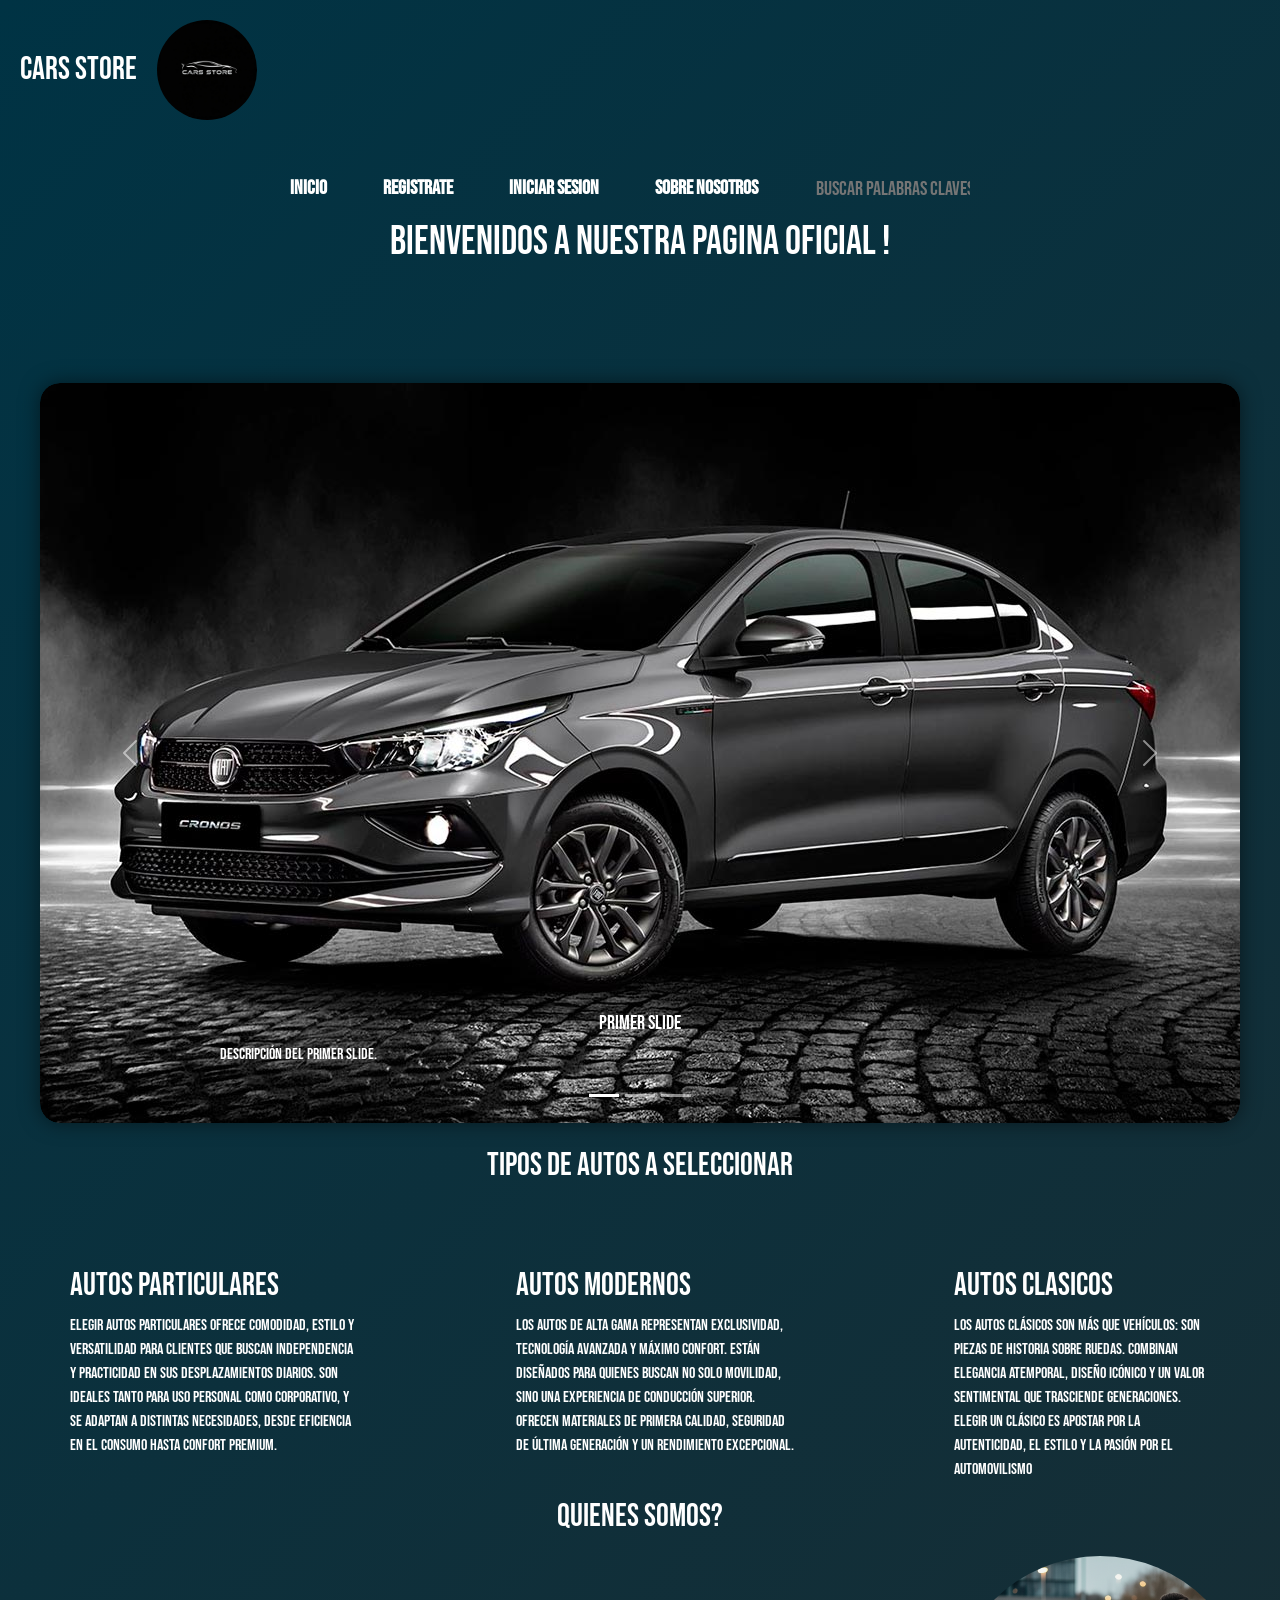
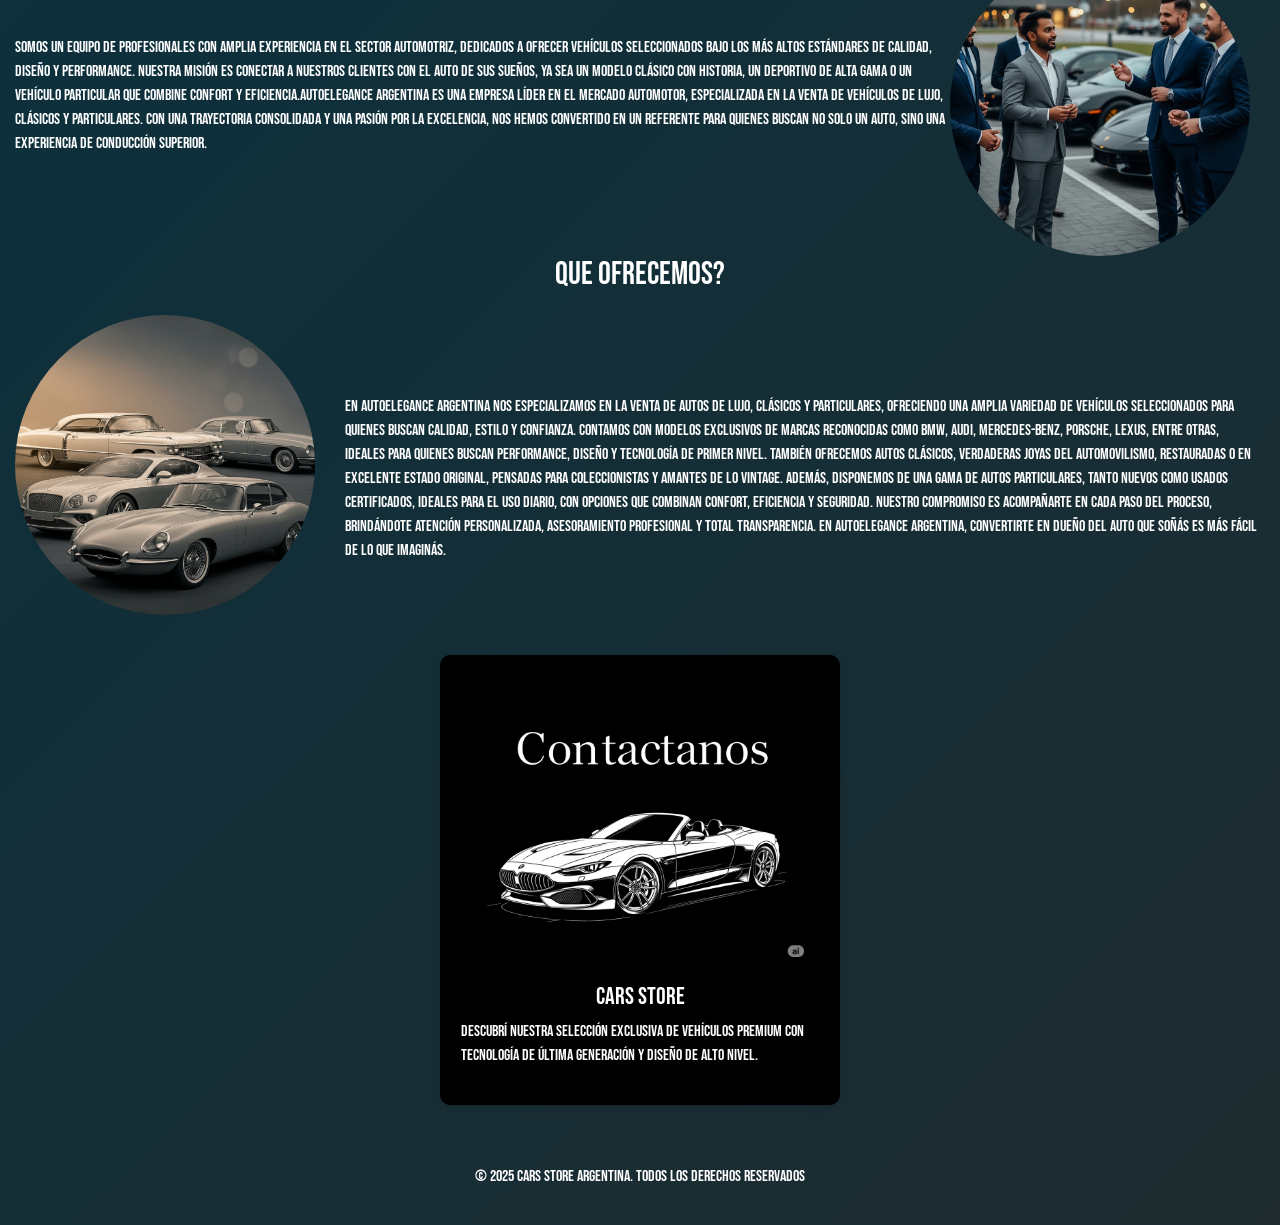
==== index.html @ 805cecf4 "se agrega proyecto integrador tramo2" ====
<!DOCTYPE html>
<html lang="es">
<head>
    <meta charset="UTF-8">
<meta name="viewport" content="width=device-width, initial-scale=1.0">
    <link rel="stylesheet" href="style.css">
    <link href="https://cdn.jsdelivr.net/npm/bootstrap@5.3.6/dist/css/bootstrap.min.css" rel="stylesheet" integrity="sha384-4Q6Gf2aSP4eDXB8Miphtr37CMZZQ5oXLH2yaXMJ2w8e2ZtHTl7GptT4jmndRuHDT" crossorigin="anonymous">
<link rel="preconnect" href="https://fonts.googleapis.com">
<link rel="preconnect" href="https://fonts.gstatic.com" crossorigin>
<link href="https://fonts.googleapis.com/css2?family=Bebas+Neue&display=swap" rel="stylesheet">


    <title>Proyecto 44573185</title>

    <div class="titulo">
            <p>  Cars Store </p>
    <div class="logo1">
<img src="img/logo.png" alt="">
        </div>
    </div>
    
</head>
<body>
    <header>
       <header>
<nav>
<div class="barra">
<ol>

<li><a href="index.html">Inicio</a></li>  
<li><a href="register.html">Registrate</a></li>    
<li><a href="loger.html">Iniciar Sesion</a></li>  
<li><a href="#quienesSon">Sobre Nosotros</a></li>
<li><input type="search" placeholder="Buscar palabras claves" style="background-color: transparent; color: white; border-style: none;"></li>

    
</ol>
</div>
</nav>
<h1 id="Inicio"> Bienvenidos a nuestra pagina oficial !</h1>
</header><br>
    
   
 <div class="carousel-container">
    <div id="carouselExampleCaptions" class="carousel slide" data-bs-ride="carousel">
      <div class="carousel-indicators">
        <button type="button" data-bs-target="#carouselExampleCaptions" data-bs-slide-to="0" class="active" aria-current="true" aria-label="Slide 1"></button>
        <button type="button" data-bs-target="#carouselExampleCaptions" data-bs-slide-to="1" aria-label="Slide 2"></button>
        <button type="button" data-bs-target="#carouselExampleCaptions" data-bs-slide-to="2" aria-label="Slide 3"></button>
      </div>
      <div class="carousel-inner">
        <div class="carousel-item active">
          <img src="img/auto1.jpg" class="d-block w-100" alt="Auto 1">
          <div class="carousel-caption d-none d-md-block">
            <h5>Primer Slide</h5>
            <p>Descripción del primer slide.</p>
          </div>
        </div>
        <div class="carousel-item">
          <img src="img/auto2.jpg" class="d-block w-100" alt="Auto 2">
          <div class="carousel-caption d-none d-md-block">
            <h5>Segundo Slide</h5>
            <p>Descripción del segundo slide.</p>
          </div>
        </div>
        <div class="carousel-item">
          <img src="img/auto3.jpg" class="d-block w-100" alt="Auto 3">
          <div class="carousel-caption d-none d-md-block">
            <h5>Tercer Slide</h5>
            <p>Descripción del tercer slide.</p>
          </div>
        </div>
      </div>
      <button class="carousel-control-prev" type="button" data-bs-target="#carouselExampleCaptions" data-bs-slide="prev">
        <span class="carousel-control-prev-icon" aria-hidden="true"></span>
        <span class="visually-hidden">Anterior</span>
      </button>
      <button class="carousel-control-next" type="button" data-bs-target="#carouselExampleCaptions" data-bs-slide="next">
        <span class="carousel-control-next-icon" aria-hidden="true"></span>
        <span class="visually-hidden">Siguiente</span>
      </button>
    </div>
  </div>



 <br><h2 class="tipos3"> Tipos de autos a seleccionar</h2>

 <br><div class="contenedor">
    <div class="caja">
<h2>Autos Particulares</h2>
<p>Elegir autos particulares ofrece comodidad, estilo y versatilidad para clientes que buscan independencia y practicidad en sus desplazamientos diarios. Son ideales tanto para uso personal como corporativo, y se adaptan a distintas necesidades, desde eficiencia en el consumo hasta confort premium.</p>
    </div>
    <div class="caja">
<h2>Autos Modernos</h2>
<p>Los autos de alta gama representan exclusividad, tecnología avanzada y máximo confort. Están diseñados para quienes buscan no solo movilidad, sino una experiencia de conducción superior. Ofrecen materiales de primera calidad, seguridad de última generación y un rendimiento excepcional. </p>
    </div>
    <div class="caja">
<h2>Autos Clasicos</h2>
<p>Los autos clásicos son más que vehículos: son piezas de historia sobre ruedas. Combinan elegancia atemporal, diseño icónico y un valor sentimental que trasciende generaciones. Elegir un clásico es apostar por la autenticidad, el estilo y la pasión por el automovilismo</p>
    </div>
    </div>
  </div>

<div class="presentacion">
   <h2 id="quienesSon">Quienes somos?</h2>
  <div class="card1">
<p>Somos un equipo de profesionales con amplia experiencia en el sector automotriz, dedicados a ofrecer vehículos seleccionados bajo los más altos estándares de calidad, diseño y performance. Nuestra misión es conectar a nuestros clientes con el auto de sus sueños, ya sea un modelo clásico con historia, un deportivo de alta gama o un vehículo particular que combine confort y eficiencia.AutoElegance Argentina es una empresa líder en el mercado automotor, especializada en la venta de vehículos de lujo, clásicos y particulares. Con una trayectoria consolidada y una pasión por la excelencia, nos hemos convertido en un referente para quienes buscan no solo un auto, sino una experiencia de conducción superior.
</p>
<img src="img/empresarios.png" alt="">
 </div>


</div>



<div class="presentacion2">
   <h2 id="Oferta">Que ofrecemos?</h2>
  <div class="card2">
  <img src="img/autos.png" alt="">
<p>En AutoElegance Argentina nos especializamos en la venta de autos de lujo, clásicos y particulares, ofreciendo una amplia variedad de vehículos seleccionados para quienes buscan calidad, estilo y confianza. Contamos con modelos exclusivos de marcas reconocidas como BMW, Audi, Mercedes-Benz, Porsche, Lexus, entre otras, ideales para quienes buscan performance, diseño y tecnología de primer nivel. También ofrecemos autos clásicos, verdaderas joyas del automovilismo, restauradas o en excelente estado original, pensadas para coleccionistas y amantes de lo vintage. Además, disponemos de una gama de autos particulares, tanto nuevos como usados certificados, ideales para el uso diario, con opciones que combinan confort, eficiencia y seguridad. Nuestro compromiso es acompañarte en cada paso del proceso, brindándote atención personalizada, asesoramiento profesional y total transparencia. En AutoElegance Argentina, convertirte en dueño del auto que soñás es más fácil de lo que imaginás.</p>

 </div>


</div>

<divm class="contacto">
<div class="card-custom">
  <img src="img/Gemini_Generated_Image_pmpj4tpmpj4tpmpj.jpg" alt="Auto de lujo" class="animated-img">
  <h2>Cars Store</h2>
  <p>Descubrí nuestra selección exclusiva de vehículos premium con tecnología de última generación y diseño de alto nivel.</p>
</div>
</div>

<footer>
  <p> &copy; 2025 Cars Store Argentina. Todos los derechos reservados</p>
</footer>

 
<script src="https://cdn.jsdelivr.net/npm/bootstrap@5.3.6/dist/js/bootstrap.bundle.min.js" integrity="sha384-j1CDi7MgGQ12Z7Qab0qlWQ/Qqz24Gc6BM0thvEMVjHnfYGF0rmFCozFSxQBxwHKO" crossorigin="anonymous"></script>
</body>
---- style.css ----
/* General */
body {
  background: linear-gradient(-45deg, #0f0f0f, #1a1a1a, #292929, #003344);
  background-size: 400% 400%;
  animation: moverGradiente 20s ease infinite;
  margin: 0;
  font-family: "Bebas Neue", sans-serif;
  color: white;
}

@keyframes moverGradiente {
  0% { background-position: 0% 50%; }
  50% { background-position: 100% 50%; }
  100% { background-position: 0% 50%; }
}

p {
  text-align: start;
  font-family: "Bebas Neue", sans-serif;
  color: white;
}

/* Header y navegación */
header {
  text-align: center;
  color: white;
    font-family: "Bebas Neue", sans-serif;

}

nav {
  margin-top: 20px;
}

nav ol {
  display: flex;
  flex-wrap: wrap;
  justify-content: center;
  gap: 10px;
  margin: 0 auto;
  padding: 0;
  list-style: none;
}

nav li {
  padding: 10px 20px;
  border: 3px solid transparent;
  border-radius: 8px;
  transition: transform 0.3s ease, background-color 0.3s ease, color 0.3s ease;
  font-size: 20px;
}

nav li:hover {
  transform: scale(1.1);
  background-color: #222;
}

nav li:hover a {
  color: #00ffff;
}

nav a {
  color: white;
  text-decoration: none;
  font-weight: bold;
  display: block;
}

/* Título */
.titulo {
  display: flex;
  align-items: center;
  padding: 20px;
  gap: 20px;
}

.titulo img {
  width: 100px;
  height: 100px;
  border-radius: 70%;
}

.titulo p {
  margin: 0;
  font-size: 32px;
}

/* Carrusel */
.carousel-container {
  display: flex;
  justify-content: center;
  margin-top: 85px;
}

.carousel {
  width: 100%;
  max-width: 1200px;
  overflow: hidden;
  border-radius: 20px;
  box-shadow: 0 0 20px rgba(0, 0, 0, 0.5);
}

.carousel-item img {
  border-radius: 20px;
  width: 100%;
  height: auto;
}

/* Secciones */
.tipos3, .presentacion h2, .presentacion2 h2 {
  text-align: center;
  color: white;
}

/* Contenedor general */
.contenedor {
  display: flex;
  justify-content: space-between;
  gap: 20px;
  margin-top: 50px;
  color: white;
  text-align: justify;
}

.caja {
  margin: 0 70px;
}

/* Cards 1 y 2 */
.card1, .card2 {
  display: flex;
  margin-top: 20px;
  margin-left: 15px;
  text-align: justify;
}

.card1 img, .card2 img {
  height: 300px;
  width: 300px;
  margin-right: 30px;
  border-radius: 70%;
}

.card1 p, .card2 p {
  margin-top: 80px;
  text-align: start;
}

.card2 p {
  margin-right: 20px;
}

/* Card custom */
.card-custom {
  text-align: center;
  padding: 20px;
  border: 1px solid #000000;
  border-radius: 10px;
  max-width: 400px;
  margin: 40px auto;
  box-shadow: 0 4px 10px rgba(0, 0, 0, 0.1);
  background-color: #000000;
}

.animated-img {
  width: 100%;
  max-width: 350px;
  border-radius: 10px;
  transition: transform 0.4s ease;
}

.animated-img:hover {
  transform: scale(1.05);
}

.card-custom h2 {
  margin-top: 15px;
  font-size: 24px;
  color: white;
}

.card-custom p {
  font-size: 16px;
}

/* Registro */
.registro {
  max-width: 500px;
  margin: 40px auto;
  padding: 20px;
  background-color: #00000088;
  border-radius: 10px;
  box-shadow: 0 0 10px rgba(255, 255, 255, 0.1);
  text-align: center;
}

.registro input, .registro button {
  width: 100%;
  padding: 10px;
  border-radius: 5px;
  border: none;
  margin-bottom: 10px;
}

button.cta-button {
  background-color: #007bff;
  color: white;
  cursor: pointer;
}

/* Footer */
footer p{
  text-align: center;
  padding: 20px;
  
}

/* Tipografía adicional */
.bebas-neue-regular {
  font-family: "Bebas Neue", sans-serif;
  font-weight: 400;
  font-style: normal;
}

/* Responsive */
@media (max-width: 768px) {
  .titulo {
    flex-direction: column;
    align-items: center;
    text-align: center;
  }

  .card1, .card2 {
    flex-direction: column;
    align-items: center;
    margin-left: 0;
  }

  .card1 img, .card2 img {
    width: 80%;
    height: auto;
    margin: 10px 0;
  }

  .caja {
    margin: 10px;
  }

  nav ol {
    flex-direction: column;
    align-items: center;
    margin-left: 0;
  }

  .registro {
    margin: 20px;
    padding: 15px;
  }
}


h2{
    font-family: "Bebas Neue", sans-serif;

}
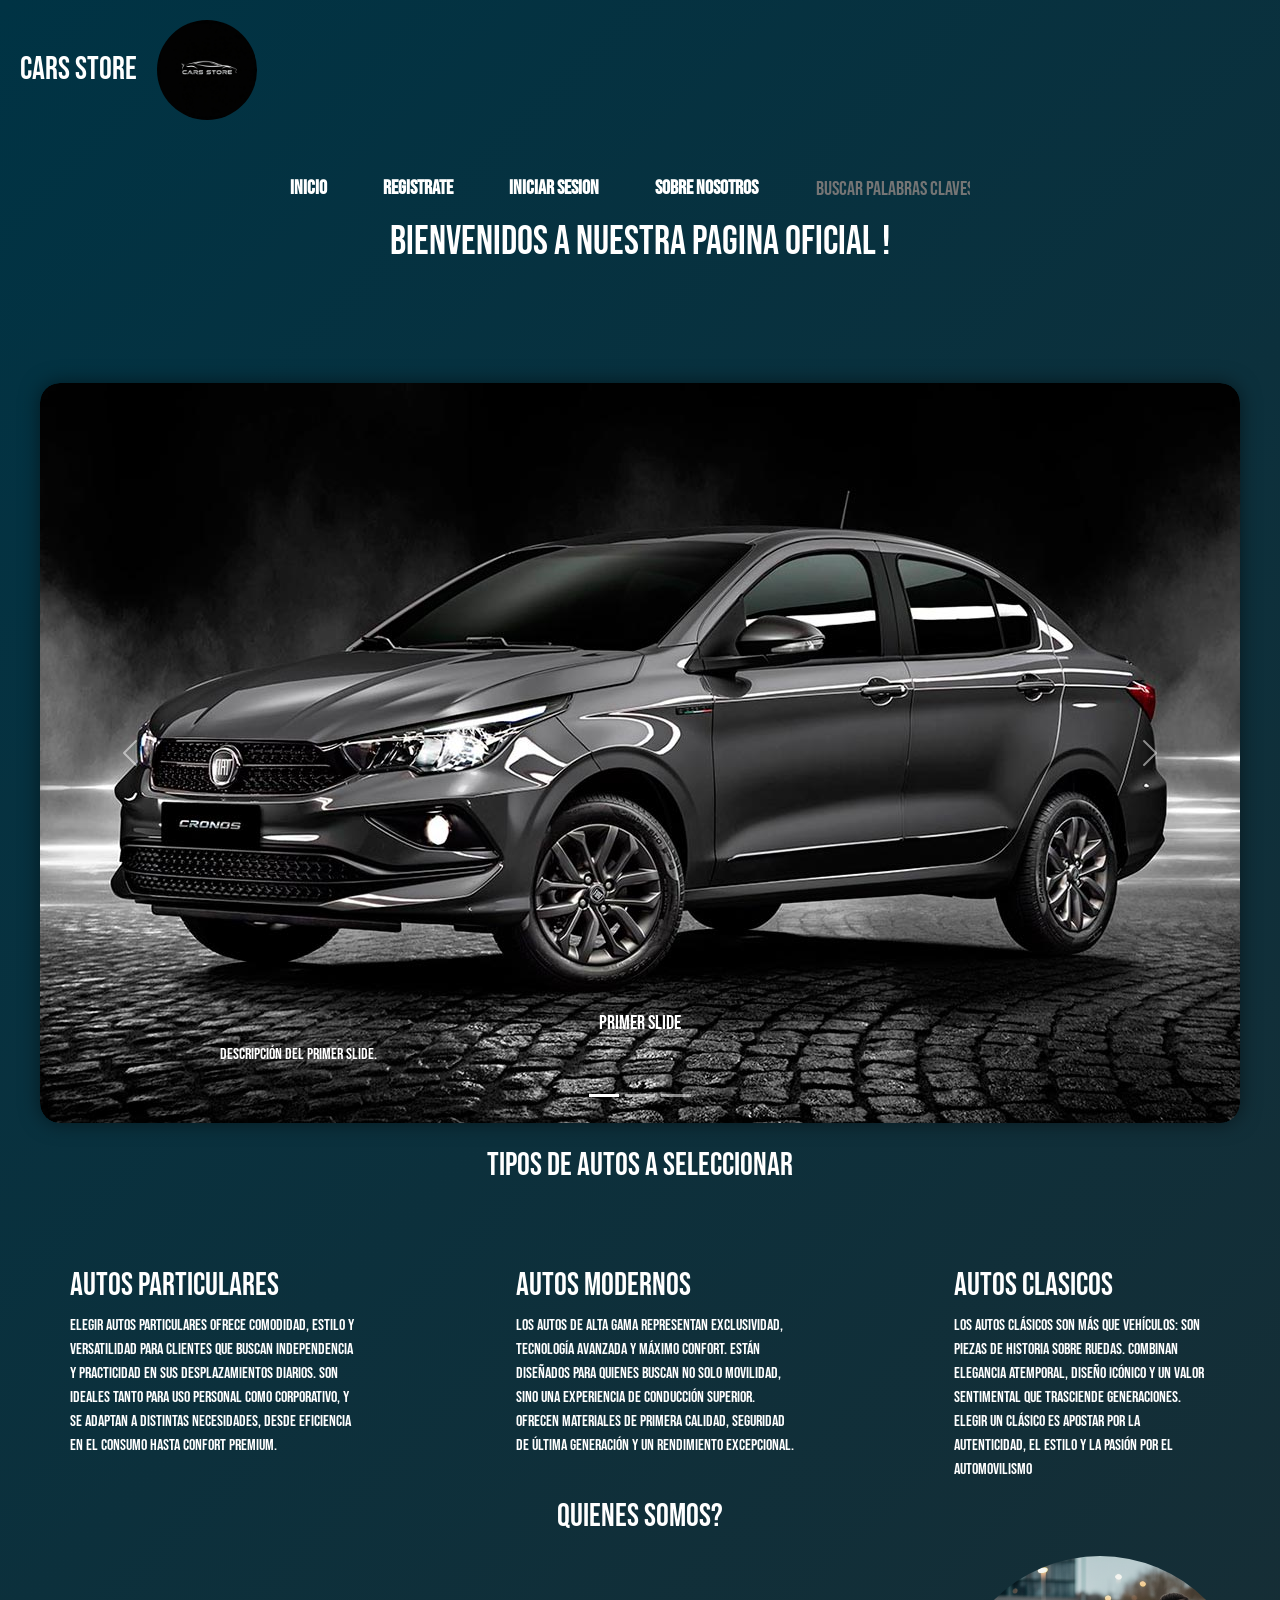
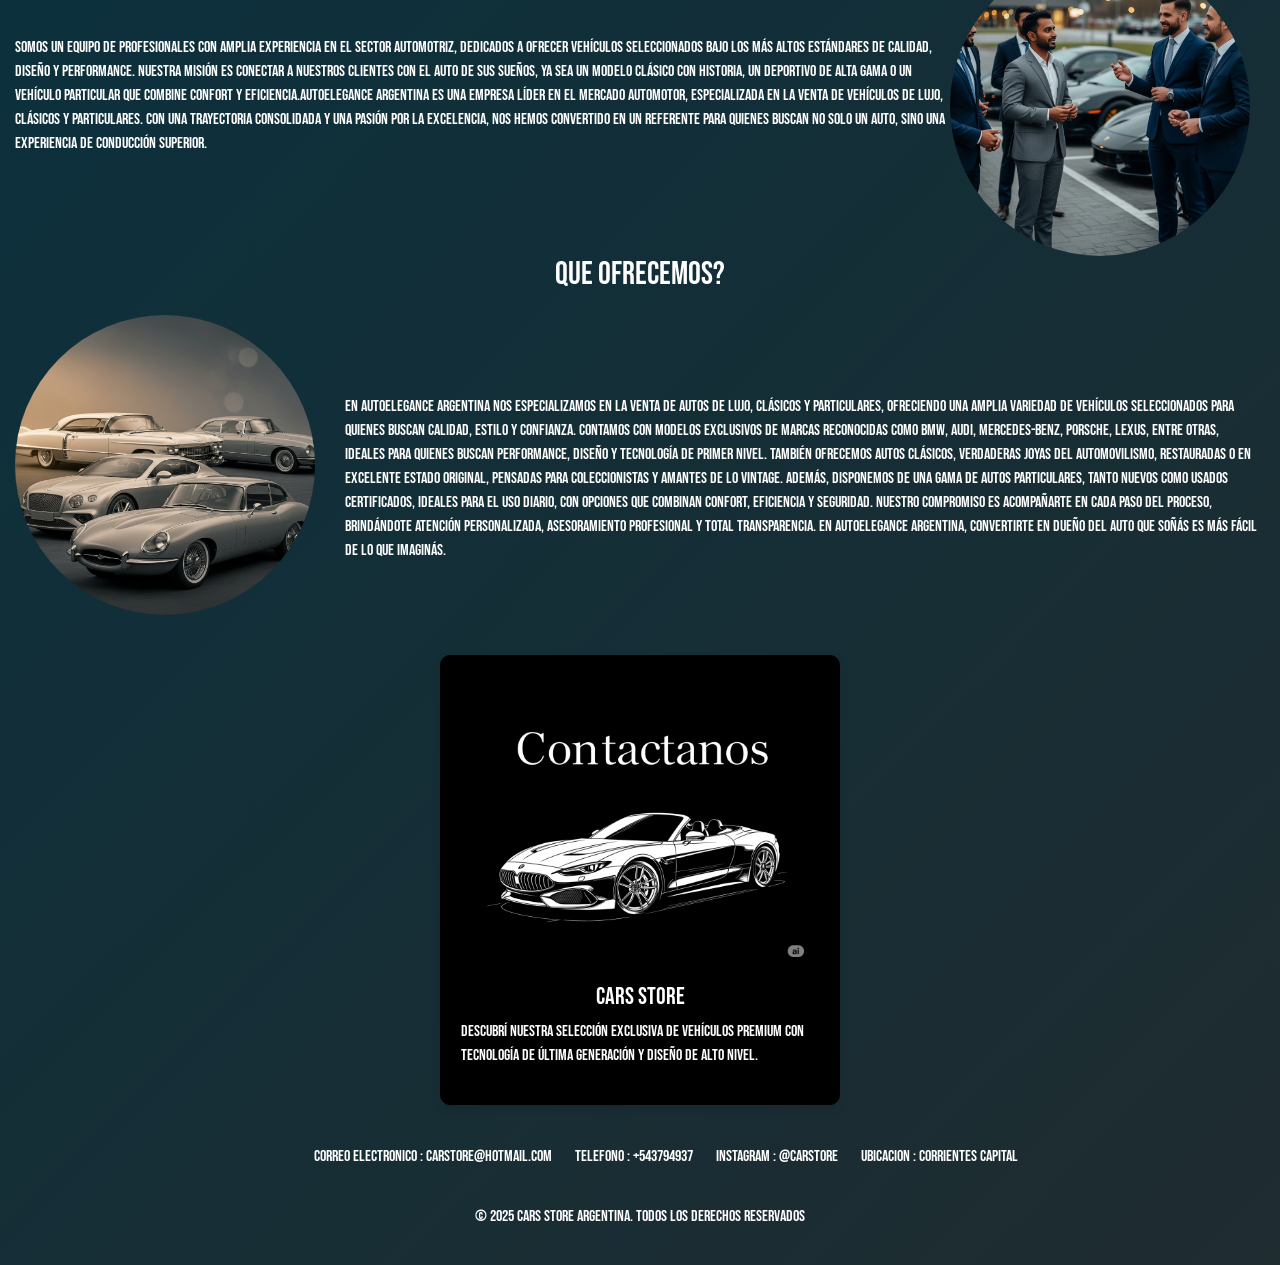
==== commit 7bf706f1: "se agrego info de contacto en el footer" ====
--- a/index.html
+++ b/index.html
@@ -135,6 +135,14 @@
 </div>
 
 <footer>
+  
+    <ol>
+        <li>Correo Electronico : carstore@hotmail.com</li>
+        <li>Telefono : +543794937</li>
+        <li>Instagram : @Carstore</li>
+        <li>Ubicacion : Corrientes Capital</li>
+    </ol>
+
   <p> &copy; 2025 Cars Store Argentina. Todos los derechos reservados</p>
 </footer>
 
--- a/style.css
+++ b/style.css
@@ -264,3 +264,12 @@
 
 }
 
+footer li {
+  color: white;
+  font-family: "Bebas Neue", sans-serif;
+  margin-left: 20px;
+  margin-top: 20px;
+  text-align: center;
+  list-style: none;
+  display: inline;
+}
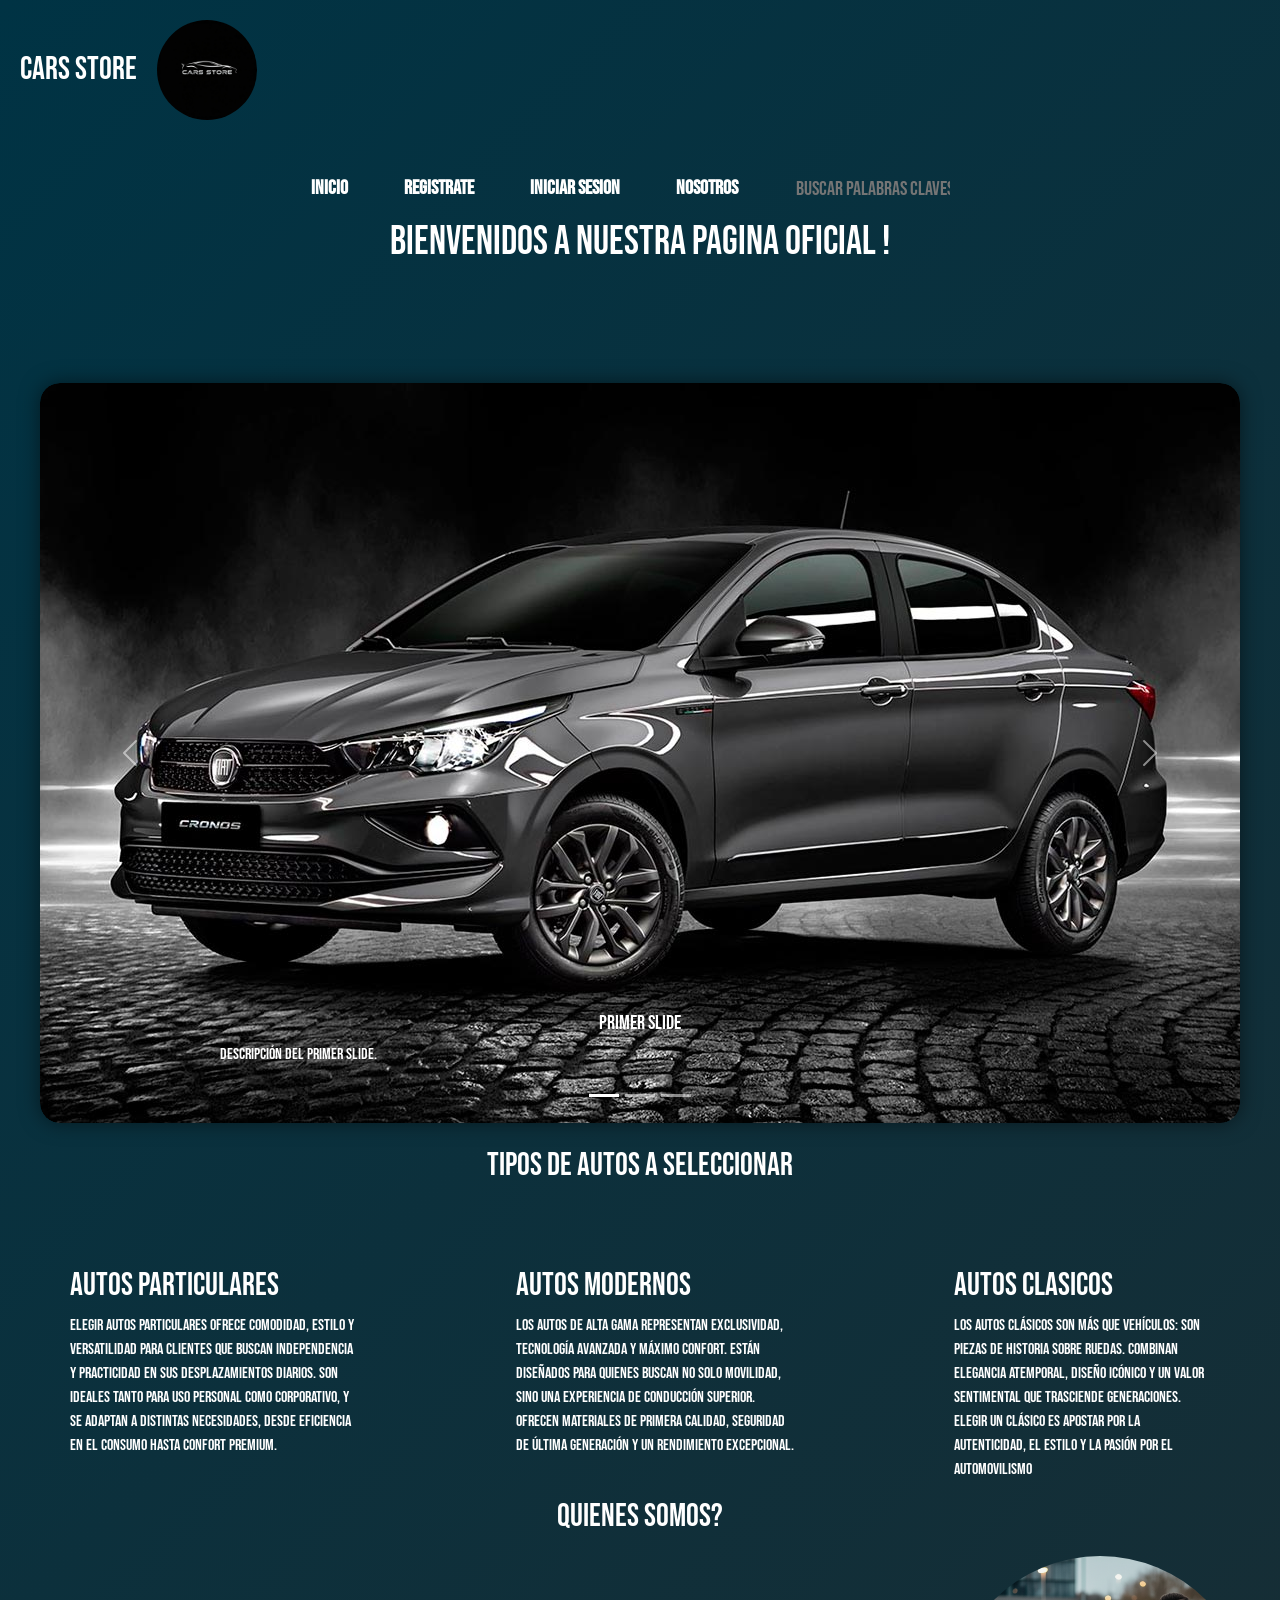
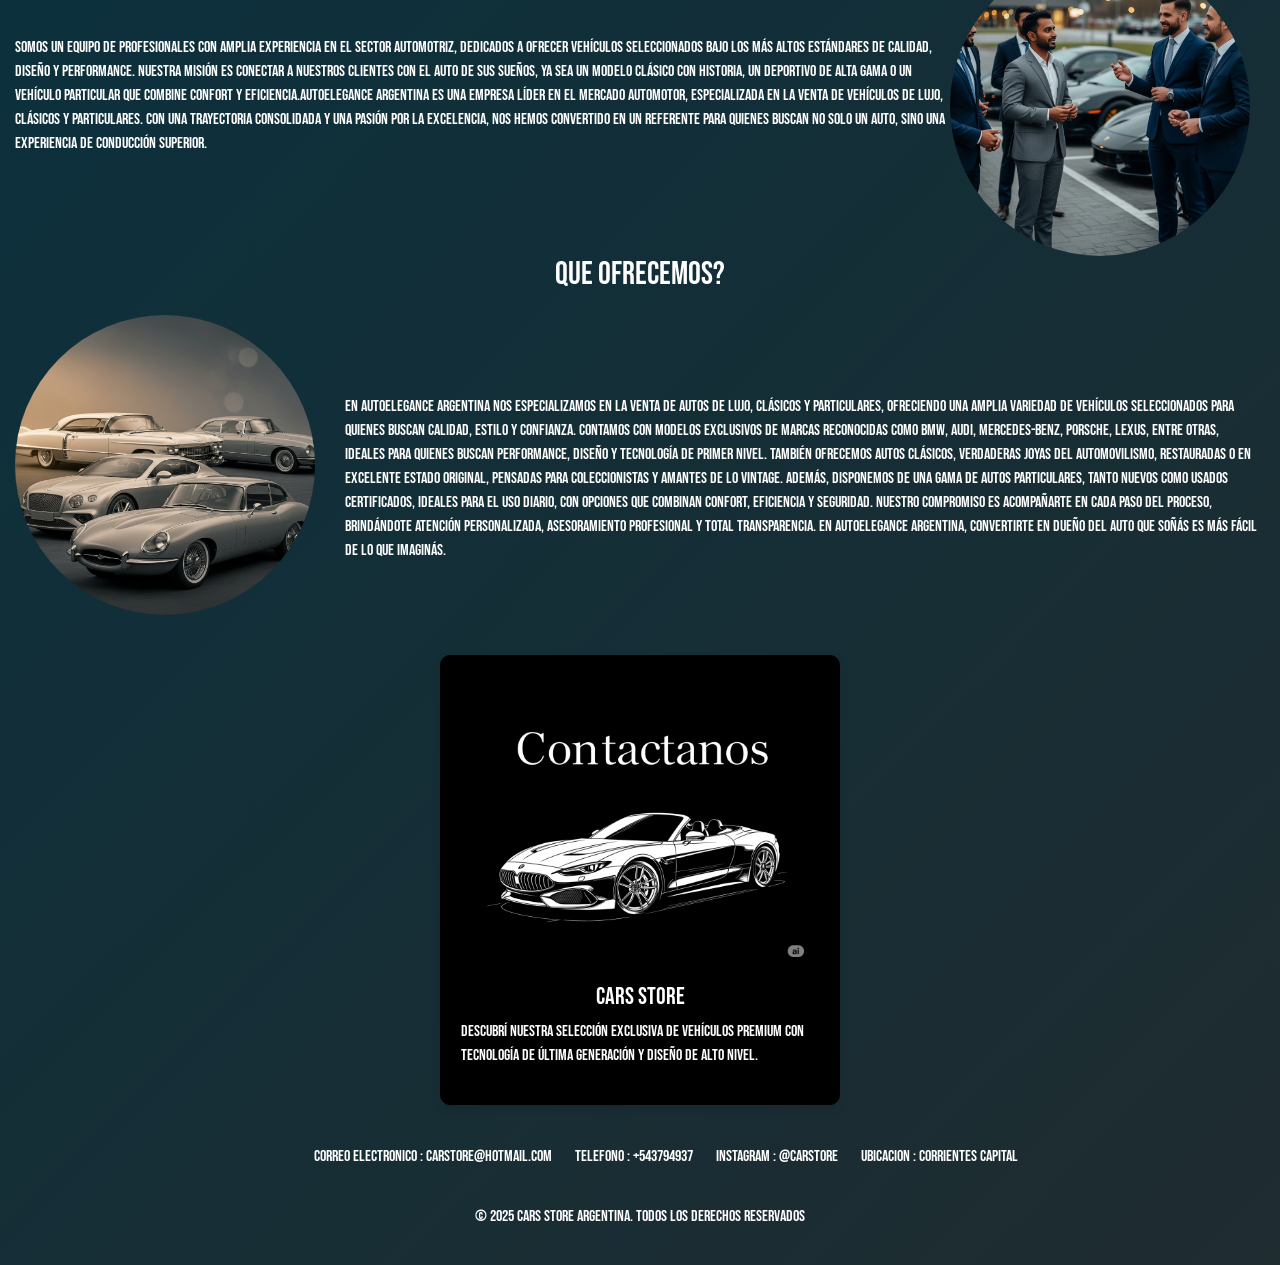
==== commit 93cbe0a0: "se agregro nuevo archivo llamado nosotros donde muestra info sobre el equipo de trabajo" ====
--- a/index.html
+++ b/index.html
@@ -30,7 +30,7 @@
 <li><a href="index.html">Inicio</a></li>  
 <li><a href="register.html">Registrate</a></li>    
 <li><a href="loger.html">Iniciar Sesion</a></li>  
-<li><a href="#quienesSon">Sobre Nosotros</a></li>
+<li><a href="nosotros.html">Nosotros</a></li>
 <li><input type="search" placeholder="Buscar palabras claves" style="background-color: transparent; color: white; border-style: none;"></li>
 
     
--- a/style.css
+++ b/style.css
@@ -272,4 +272,13 @@
   text-align: center;
   list-style: none;
   display: inline;
+}
+
+.general {
+ 
+  display: flex;
+  margin-top: 20px;
+  justify-content: space-around;
+  text-align: center;
+  
 }
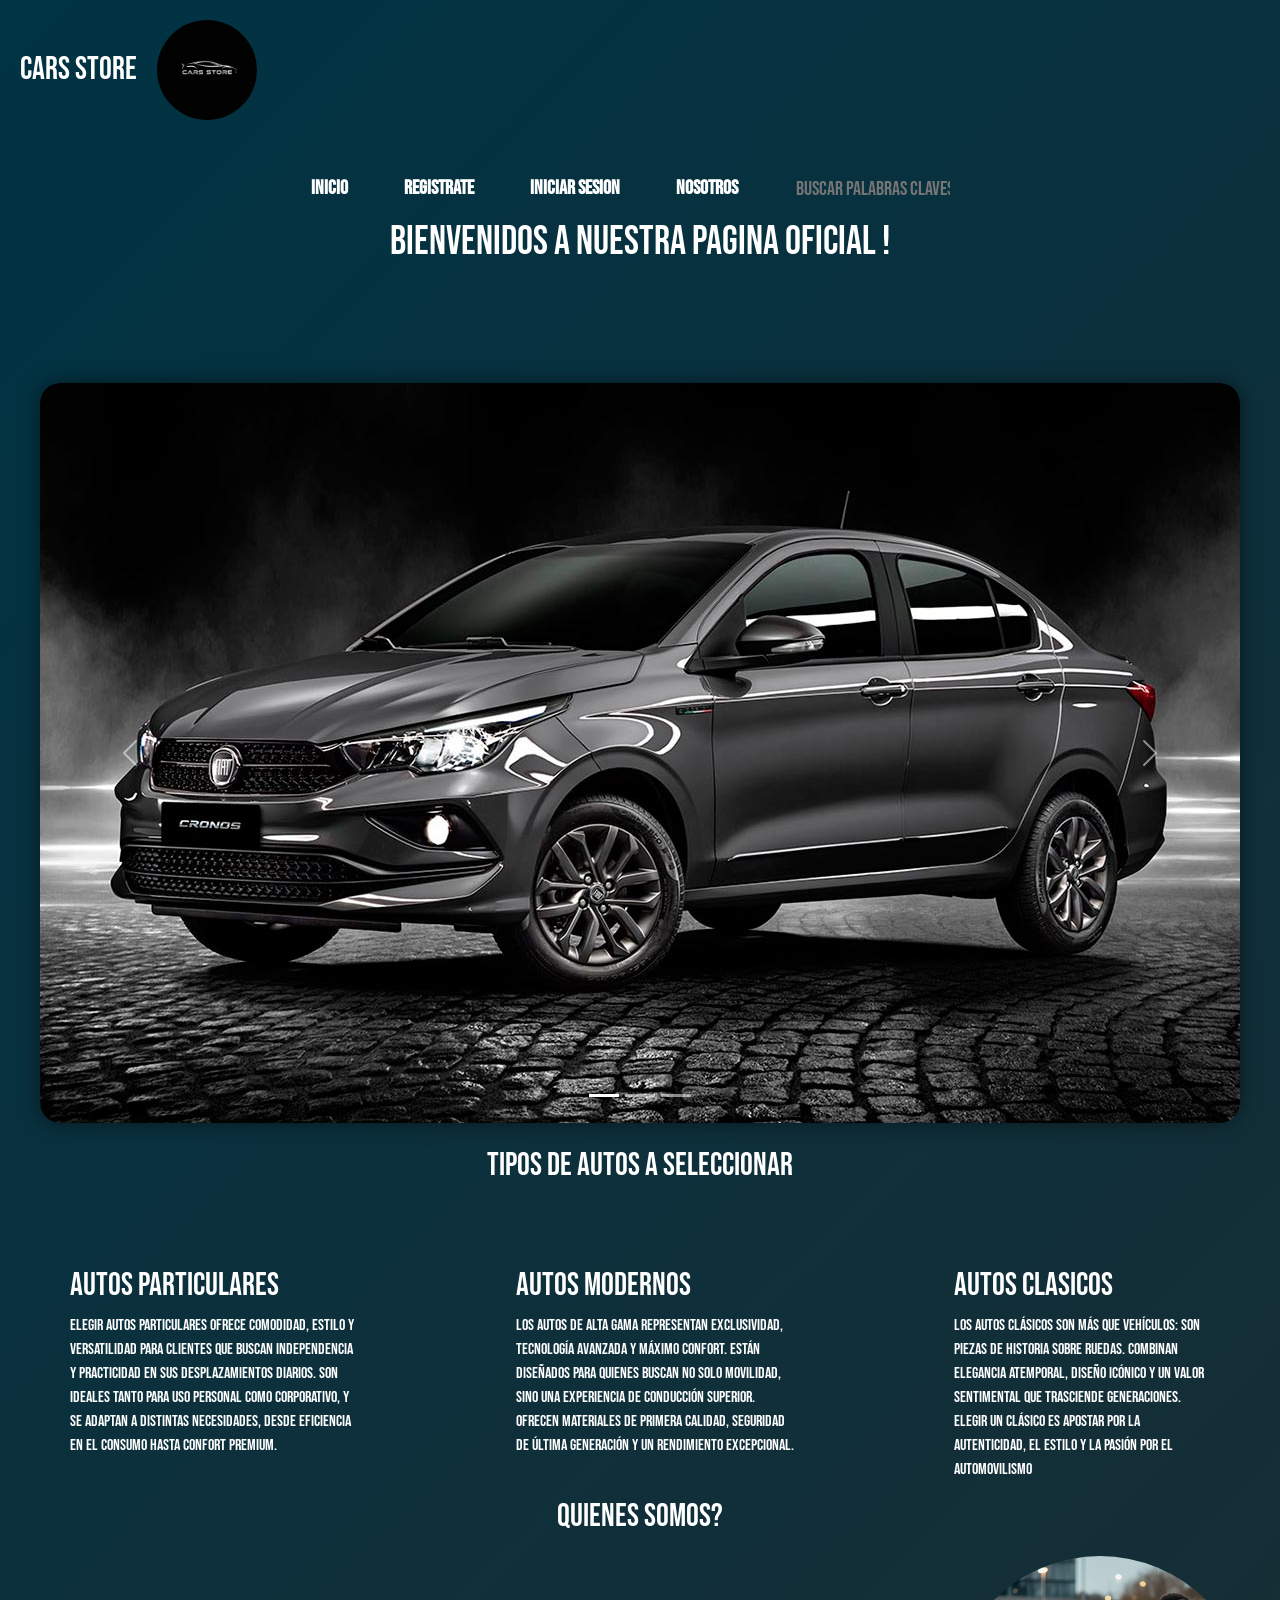
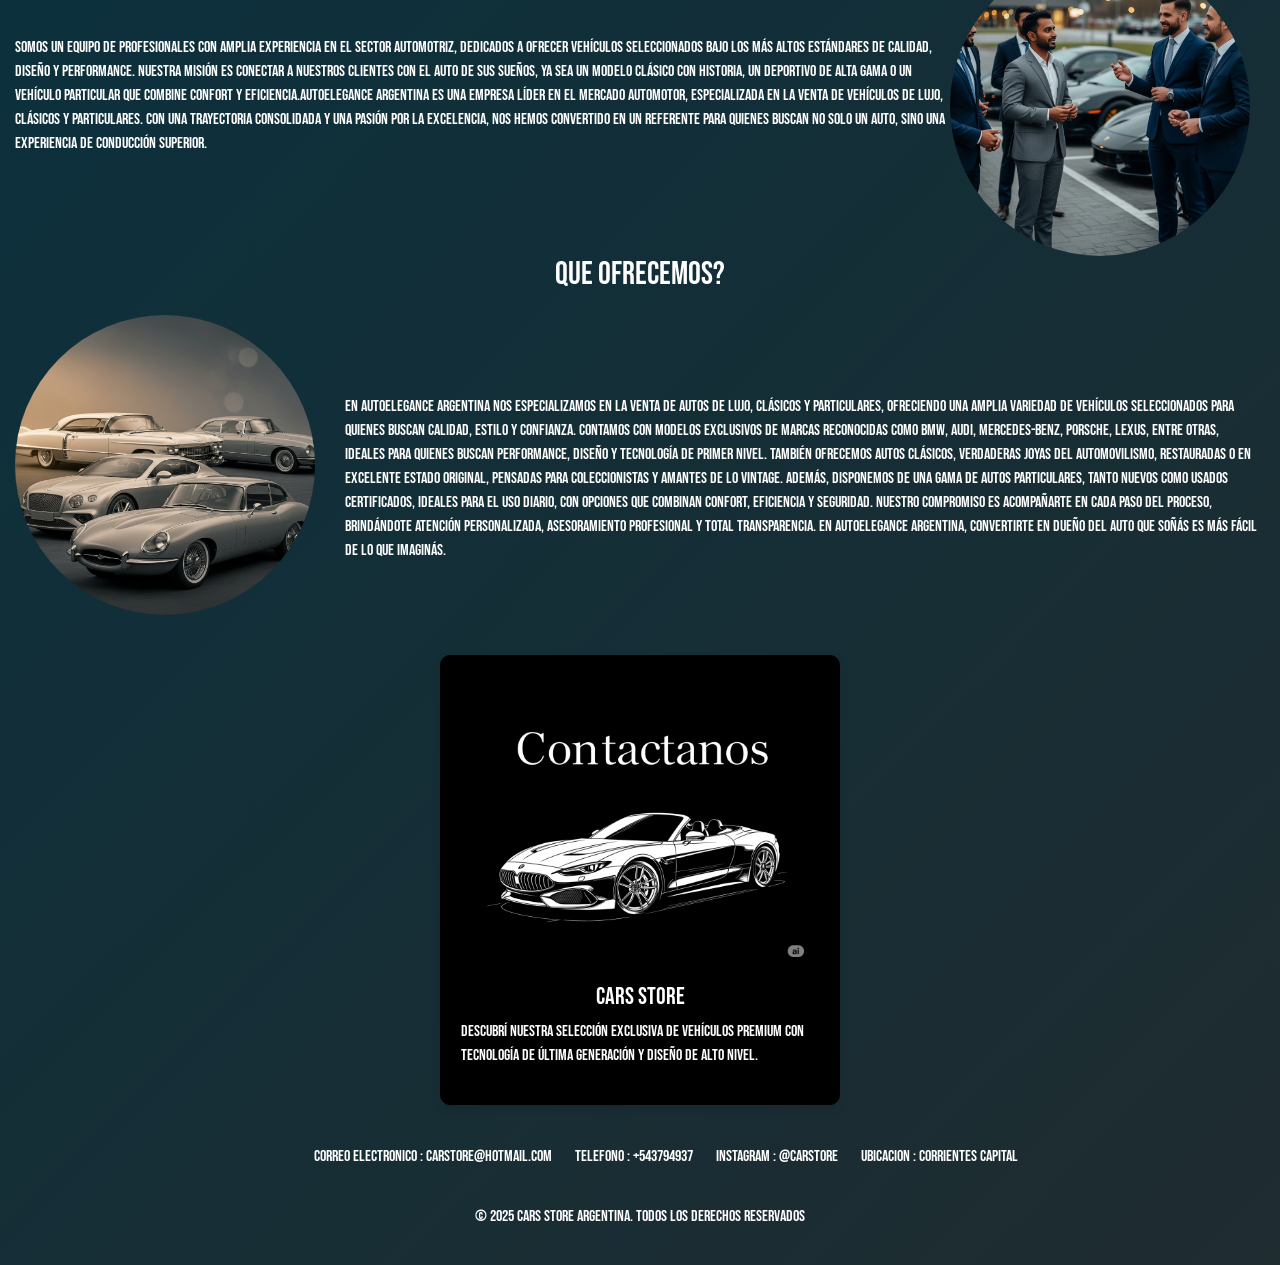
==== commit 522eca20: "se saco el subtitulo y parrafo que traia por defecto el corrousel de bootstrap" ====
--- a/index.html
+++ b/index.html
@@ -52,22 +52,19 @@
         <div class="carousel-item active">
           <img src="img/auto1.jpg" class="d-block w-100" alt="Auto 1">
           <div class="carousel-caption d-none d-md-block">
-            <h5>Primer Slide</h5>
-            <p>Descripción del primer slide.</p>
+           
           </div>
         </div>
         <div class="carousel-item">
           <img src="img/auto2.jpg" class="d-block w-100" alt="Auto 2">
           <div class="carousel-caption d-none d-md-block">
-            <h5>Segundo Slide</h5>
-            <p>Descripción del segundo slide.</p>
+           
           </div>
         </div>
         <div class="carousel-item">
           <img src="img/auto3.jpg" class="d-block w-100" alt="Auto 3">
           <div class="carousel-caption d-none d-md-block">
-            <h5>Tercer Slide</h5>
-            <p>Descripción del tercer slide.</p>
+           
           </div>
         </div>
       </div>
